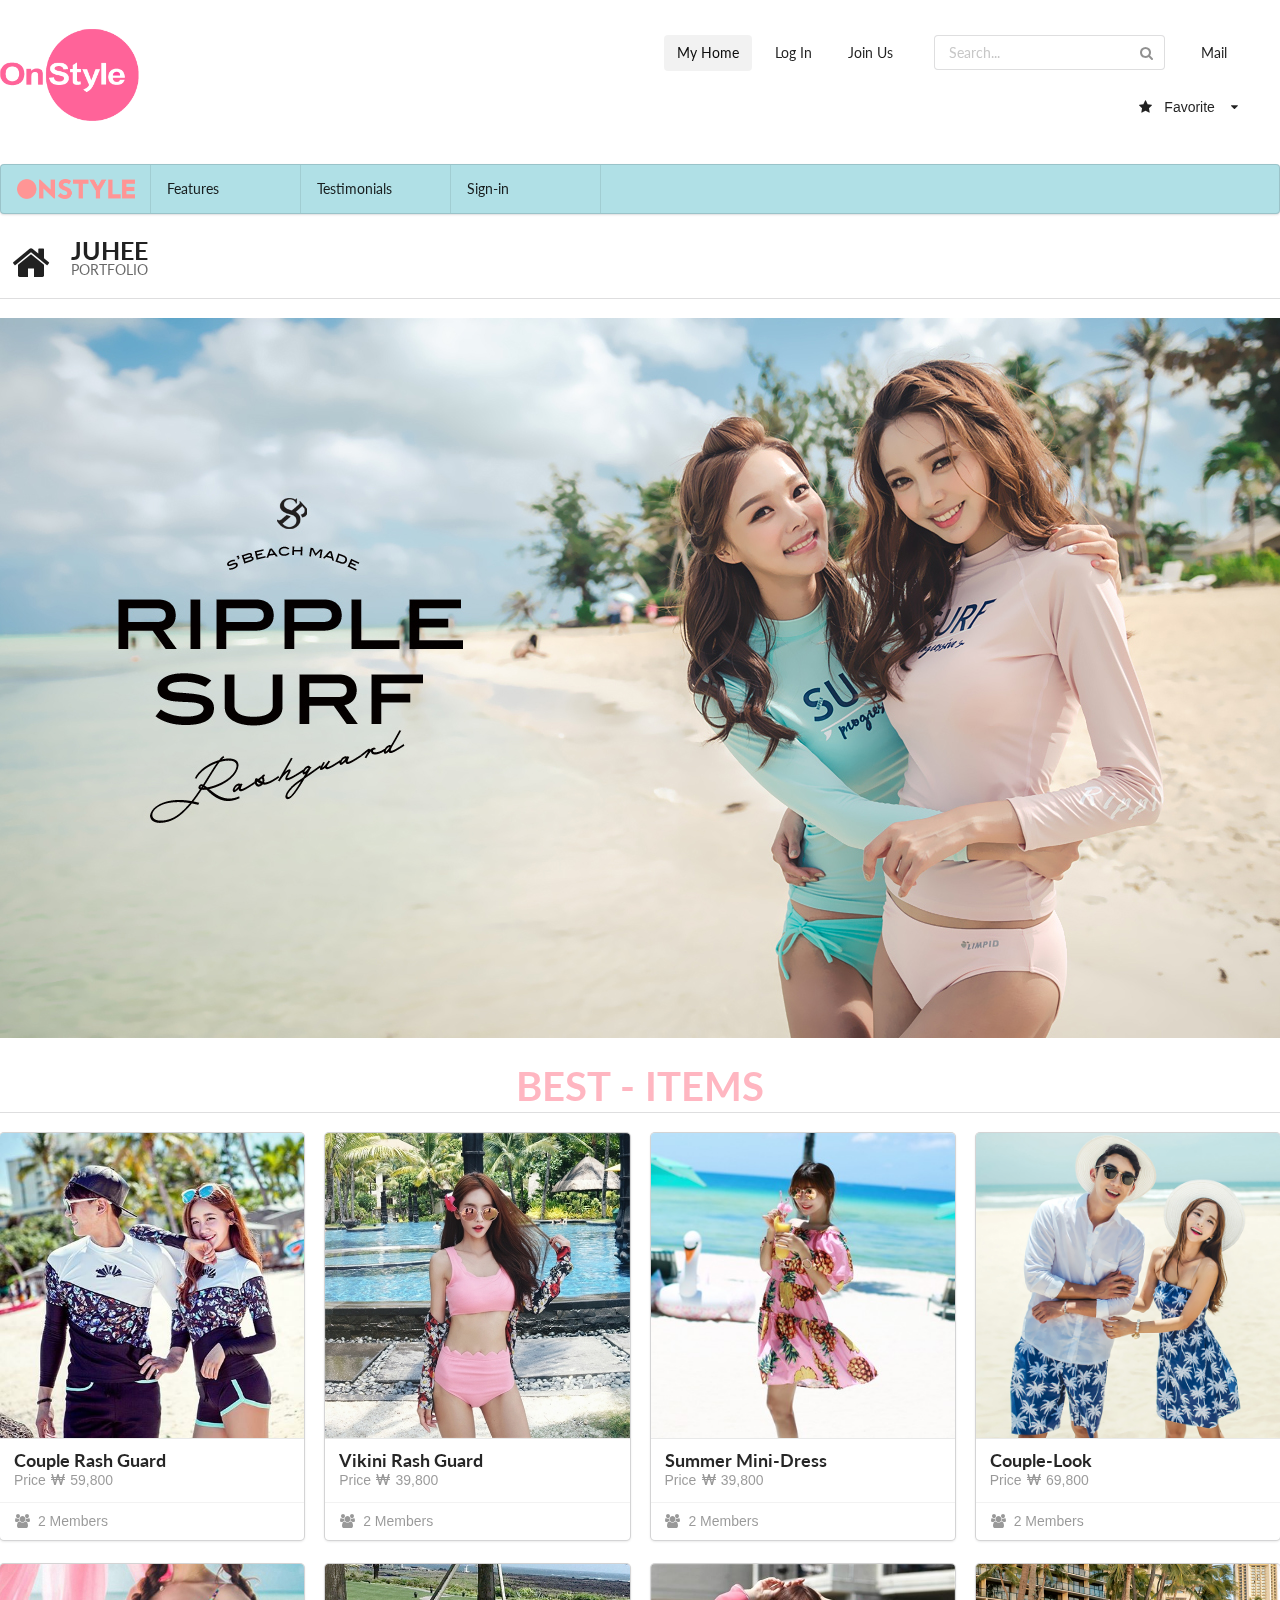
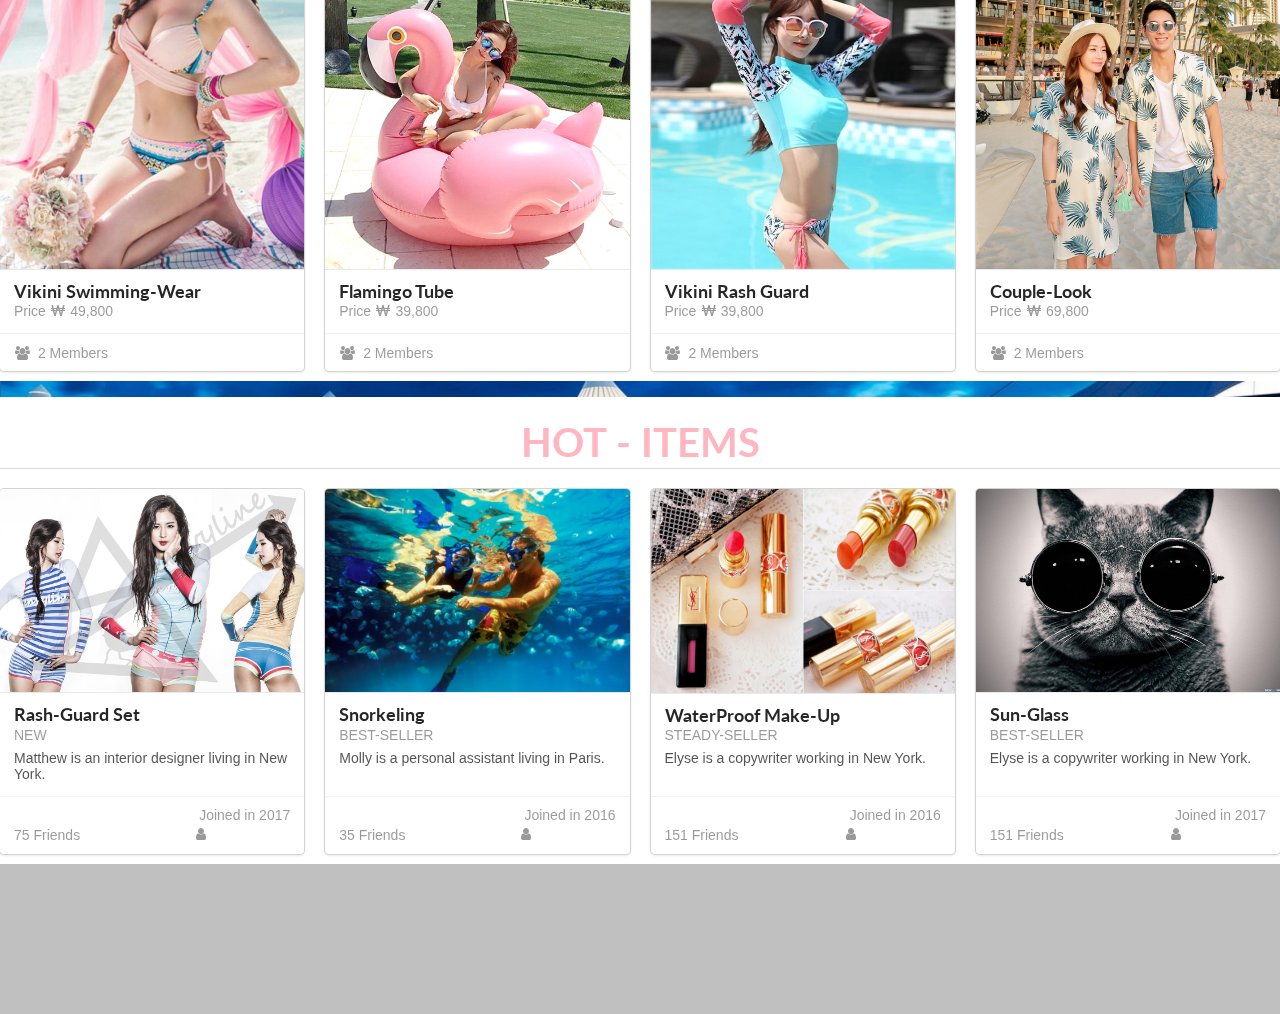
==== index.html @ c20318d9 "초기 커밋." ====
﻿<!doctype html>
<html lang="ko">
<head>
    <meta charset="UTF-8">
    <meta name="viewport" content="width=device-width, initial-scale=1.0">
    <meta name="renderer" content="webkit">

    <title>Semantic_Ui</title>
	<link type="text/css" rel="stylesheet" href="css/semantic.min.css" />
    <link type="text/css" rel="stylesheet" href="css/main.css" />

    <script type="text/javascript" src="js/jquery-1.12.4.min.js"></script>
    <script type="text/javascript" src="js/semantic.min.js"></script>
    <script type="text/javascript" src="js/jquery.jcarousellite.min.js"></script>
    <script type="text/javascript" src="js/jquery.mousewheel.min.js"></script>
    <script type="text/javascript" src="js/index.js"></script>
</head>
<body>

<div class="ui modal">
	<i class="close icon"></i>
	<div class="header">
        <i class="checkmark icon"></i> CLICK
	</div>
	<div class="image content">
		<div class="ui large image">
		    <img id="modal-photo" src="images/logo_02.png" alt="no">
		</div>
        <div class="description">
            <div id="title" class="ui header">자세히 보기</div>
            <p class="price">
                We've grabbed the following image from the  image associated with your registered e-mail<br/>
                address.Is it okay to use this photo?We've grabbed the following image from the image associated<br />
                with your registered e-mail address.</p>
            <p class="modal-move"><a href="javascript:void(0)">Detail Page <i class="arrow circle right icon"></i></a></p>
        </div>
	</div>
	<div class="actions">
		<div class="ui black deny button">
			NO
		</div>
		<div class="ui positive right labeled icon button">
			CART
			<i class="checkmark icon"></i>
		</div>
	</div>
</div>
<!-- modal-click -->

<div>
<!--header begin-->
	<header>
		<div class="bigcontainer">
			<div id="logo">
				<a href="#">logo</a>
			</div>
			<div class="user">
                <div class="ui secondary  menu">
                    <a class="active item">
                        My Home
                    </a>
                    <a class="item">
                        Log In
                    </a>
                    <a class="item">
                        Join Us
                    </a>
                    <div class="right menu">
                        <div class="item">
                            <div class="ui icon input">
                                <input type="text" placeholder="Search...">
                                <i class="search link icon"></i>
                            </div>
                        </div>
                        <a class="ui item" href="mailto:jh828204@naver.com">
                            Mail
                        </a>
                    </div>
                </div>
                <div class="header-dd">
                    <div class="ui dropdown">
                        <div class="text"><i class="star icon"></i>Favorite</div>
                        <i class="dropdown icon"></i>
                        <div class="menu">
                            <div class="item"><i class="add to cart icon"></i>Cart</div>
                            <div class="item"><i class="shopping bag icon"></i>Wish List</div>
                            <div class="item"><i class="payment icon"></i>Buy</div>
                            <div class="item"><i class="trash icon"></i>Move to trash</div>
                            <div class="item"><i class="setting icon"></i>Setting</div>
                        </div>
                    </div>
                </div>
			</div>
		</div>
	</header>
<!-- the main menu-->

    <div id="nav" class="ui stackable menu">
        <div class="item">
            <img src="images/logo_02.png">
        </div>
        <a class="item">Features</a>
        <a class="item">Testimonials</a>
        <a class="item">Sign-in</a>
    </div>

	<div class="container">
		<div class="pageHeader">
			<div class="segment">
				<div class="ui dividing header">
  					<i class="large home icon"></i>
                    <div class="content">
                        JUHEE
                        <div class="sub header">PORTFOLIO</div>
                    </div>
				</div>
			</div>
		</div>
        <div class="slide">
            <div class="slide-new">
                <ul>
                    <li>
                        <img src="images/main_1.jpg" alt="slide-image01">
                    </li>
                    <li>
                        <img src="images/main_2.jpg" alt="slide-image02">
                    </li>
                    <li>
                        <img src="images/main_3.jpg" alt="slide-image03">
                    </li>
                    <li>
                        <img src="images/main_4.jpg" alt="slide-image04">
                    </li>
                </ul>
            </div>
        </div>
        <div class="mt10"></div>
        <div class="best-container">
            <h1>BEST - ITEMS</h1>
            <div class="mt10"></div>
            <div class="ui special four cards">
                <div class="card click-modal" data-image="images/best_01.jpg">
                    <div class="blurring dimmable image">
                        <div class="ui dimmer">
                            <div class="content">
                                <div class="center">
                                    <div class="ui inverted button"><i class="checkmark icon"></i> CLICK</div>
                                </div>
                            </div>
                        </div>
                        <img src="images/best_01.jpg" alt="Couple Rash Guard">
                    </div>
                    <div class="content">
                        <a class="header" title="Move To Detail Page">Couple Rash Guard</a>
                        <div class="meta">
                            <span class="date">Price <i class="won icon"></i> 59,800</span>
                        </div>
                    </div>
                    <div class="extra content">
                        <a>
                            <i class="users icon"></i>
                            2 Members
                        </a>
                    </div>
                </div>
                <div class="card click-modal" data-image="images/best_02.jpg">
                    <div class="blurring dimmable image">
                        <div class="ui dimmer">
                            <div class="content">
                                <div class="center">
                                    <div class="ui inverted button"><i class="checkmark icon"></i> CLICK</div>
                                </div>
                            </div>
                        </div>
                        <img src="images/best_02.jpg" alt="Vikini Rash Guard">
                    </div>
                    <div class="content">
                        <a class="header" title="Move To Detail Page">Vikini Rash Guard</a>
                        <div class="meta">
                            <span class="date">Price <i class="won icon"></i> 39,800</span>
                        </div>
                    </div>
                    <div class="extra content">
                        <a>
                            <i class="users icon"></i>
                            2 Members
                        </a>
                    </div>
                </div>
                <div class="card click-modal" data-image="images/best_03.jpg">
                    <div class="blurring dimmable image">
                        <div class="ui dimmer">
                            <div class="content">
                                <div class="center">
                                    <div class="ui inverted button"><i class="checkmark icon"></i> CLICK</div>
                                </div>
                            </div>
                        </div>
                        <img src="images/best_03.jpg" alt="Summer Mini-Dress">
                    </div>
                    <div class="content">
                        <a class="header" title="Move To Detail Page">Summer Mini-Dress</a>
                        <div class="meta">
                            <span class="date">Price <i class="won icon"></i> 39,800</span>
                        </div>
                    </div>
                    <div class="extra content">
                        <a>
                            <i class="users icon"></i>
                            2 Members
                        </a>
                    </div>
                </div>
                <div class="card click-modal" data-image="images/best_04.jpg">
                    <div class="blurring dimmable image">
                        <div class="ui dimmer">
                            <div class="content">
                                <div class="center">
                                    <div class="ui inverted button"><i class="checkmark icon"></i> CLICK</div>
                                </div>
                            </div>
                        </div>
                        <img src="images/best_04.jpg" alt="Couple-Look">
                    </div>
                    <div class="content">
                        <a class="header" title="Move To Detail Page">Couple-Look</a>
                        <div class="meta">
                            <span class="date">Price <i class="won icon"></i> 69,800</span>
                        </div>
                    </div>
                    <div class="extra content">
                        <a>
                            <i class="users icon"></i>
                            2 Members
                        </a>
                    </div>
                </div>
            </div>

            <div class="ui special four cards">
                <div class="card click-modal" data-image="images/best_05.jpg">
                    <div class="blurring dimmable image">
                        <div class="ui dimmer">
                            <div class="content">
                                <div class="center">
                                    <div class="ui inverted button"><i class="checkmark icon"></i> CLICK</div>
                                </div>
                            </div>
                        </div>
                        <img src="images/best_05.jpg" alt="Vikini Swimming-Wear">
                    </div>
                    <div class="content">
                        <a class="header" title="Move To Detail Page">Vikini Swimming-Wear</a>
                        <div class="meta">
                            <span class="date">Price <i class="won icon"></i> 49,800</span>
                        </div>
                    </div>
                    <div class="extra content">
                        <a>
                            <i class="users icon"></i>
                            2 Members
                        </a>
                    </div>
                </div>
                <div class="card click-modal" data-image="images/best_06.jpg">
                    <div class="blurring dimmable image">
                        <div class="ui dimmer">
                            <div class="content">
                                <div class="center">
                                    <div class="ui inverted button"><i class="checkmark icon"></i> CLICK</div>
                                </div>
                            </div>
                        </div>
                        <img src="images/best_06.jpg" alt="Flamingo Tube">
                    </div>
                    <div class="content">
                        <a class="header" title="Move To Detail Page">Flamingo Tube</a>
                        <div class="meta">
                            <span class="date">Price <i class="won icon"></i> 39,800</span>
                        </div>
                    </div>
                    <div class="extra content">
                        <a>
                            <i class="users icon"></i>
                            2 Members
                        </a>
                    </div>
                </div>
                <div class="card click-modal" data-image="images/best_07.jpg">
                    <div class="blurring dimmable image">
                        <div class="ui dimmer">
                            <div class="content">
                                <div class="center">
                                    <div class="ui inverted button"><i class="checkmark icon"></i> CLICK</div>
                                </div>
                            </div>
                        </div>
                        <img src="images/best_07.jpg" alt="Vikini Rash Guard">
                    </div>
                    <div class="content">
                        <a class="header" title="Move To Detail Page">Vikini Rash Guard</a>
                        <div class="meta">
                            <span class="date">Price <i class="won icon"></i> 39,800</span>
                        </div>
                    </div>
                    <div class="extra content">
                        <a>
                            <i class="users icon"></i>
                            2 Members
                        </a>
                    </div>
                </div>
                <div class="card click-modal" data-image="images/best_08.png">
                    <div class="blurring dimmable image">
                        <div class="ui dimmer">
                            <div class="content">
                                <div class="center">
                                    <div class="ui inverted button"><i class="checkmark icon"></i> CLICK</div>
                                </div>
                            </div>
                        </div>
                        <img src="images/best_08.png" alt="Couple-Look">
                    </div>
                    <div class="content">
                        <a class="header" title="Move To Detail Page">Couple-Look</a>
                        <div class="meta">
                            <span class="date">Price <i class="won icon"></i> 69,800</span>
                        </div>
                    </div>
                    <div class="extra content">
                        <a>
                            <i class="users icon"></i>
                            2 Members
                        </a>
                    </div>
                </div>
            </div>
            <!-- ui special cards -->
        </div>
        <div class="banner mt30">
            <div class="slide-banner">
                <ul>
                    <li>
                        <img src="images/banner_01.jpg" alt="banner-image01">
                    </li>
                    <li>
                        <img src="images/banner_02.jpg" alt="banner-image02">
                    </li>
                    <li>
                        <img src="images/banner_03.jpg" alt="banner-image03">
                    </li>
                    <li>
                        <img src="images/banner_04.jpg" alt="banner-image04">
                    </li>
                </ul>
            </div>
        </div>
        <div class="mt10"></div>
        <div class="hot-container">
            <h1>HOT - ITEMS</h1>
            <div class="mt10"></div>
            <div class="ui link four cards">
                <div class="card click-modal" data-image="images/summer_01.jpg">
                    <div class="image">
                        <img src="images/summer_01.jpg" alt="Rash-Guard Set" title="Move To Detail Page">
                    </div>
                    <div class="content">
                        <div class="header" title="Move To Detail Page">Rash-Guard Set</div>
                        <div class="meta">
                            <a class="date">NEW</a>
                        </div>
                        <div class="description">
                            Matthew is an interior designer living in New York.
                        </div>
                    </div>
                    <div class="extra content">
                        <span class="right floated">
                            Joined in 2017
                        </span>
                        <span>
                            <i class="user icon"></i>
                            75 Friends
                        </span>
                    </div>
                </div>
                <div class="card click-modal" data-image="images/summer_02.jpg"">
                    <div class="image">
                        <img src="images/summer_02.jpg" alt="Snorkeling" title="Move To Detail Page">
                    </div>
                    <div class="content">
                        <div class="header" title="Move To Detail Page">Snorkeling</div>
                        <div class="meta">
                            <a class="date">BEST-SELLER</a>
                        </div>
                        <div class="description">
                            Molly is a personal assistant living in Paris.
                        </div>
                    </div>
                    <div class="extra content">
                        <span class="right floated">
                            Joined in 2016
                        </span>
                        <span>
                            <i class="user icon"></i>
                            35 Friends
                        </span>
                    </div>
                </div>
                <div class="card click-modal" data-image="images/summer_03.jpg"">
                    <div class="image">
                        <img src="images/summer_03.jpg" alt="WaterProof Make-Up" title="Move To Detail Page">
                    </div>
                    <div class="content">
                        <div class="header" title="Move To Detail Page">WaterProof Make-Up</div>
                        <div class="meta">
                            <a class="date">STEADY-SELLER</a>
                        </div>
                        <div class="description">
                            Elyse is a copywriter working in New York.
                        </div>
                    </div>
                    <div class="extra content">
                        <span class="right floated">
                            Joined in 2016
                        </span>
                        <span>
                            <i class="user icon"></i>
                            151 Friends
                        </span>
                    </div>
                </div>
                <div class="card click-modal" data-image="images/summer_04.jpg"">
                    <div class="image">
                        <img src="images/summer_04.jpg" alt="Sun-Glass" title="Move To Detail Page">
                    </div>
                    <div class="content">
                        <div class="header" title="Move To Detail Page">Sun-Glass</div>
                        <div class="meta">
                            <a class="date">BEST-SELLER</a>
                        </div>
                        <div class="description">
                            Elyse is a copywriter working in New York.
                        </div>
                    </div>
                    <div class="extra content">
                        <span class="right floated">
                            Joined in 2017
                        </span>
                        <span>
                            <i class="user icon"></i>
                            151 Friends
                        </span>
                    </div>
                </div>
            </div>
            <!-- ui link four cards -->
        </div>
    </div>
</div>
<!--footer begin-->
<footer class="mt30">
	<div id="copyrights">
		<div class="inset">
			<div class="bigcontainer">
				<span class="logo">h</span>					
			</div>
		</div>
	</div>
</footer>

<script>
	$(document).ready(function(){
		$('.ui.dropdown')
			.dropdown();
	});
</script>
</body>
</html>
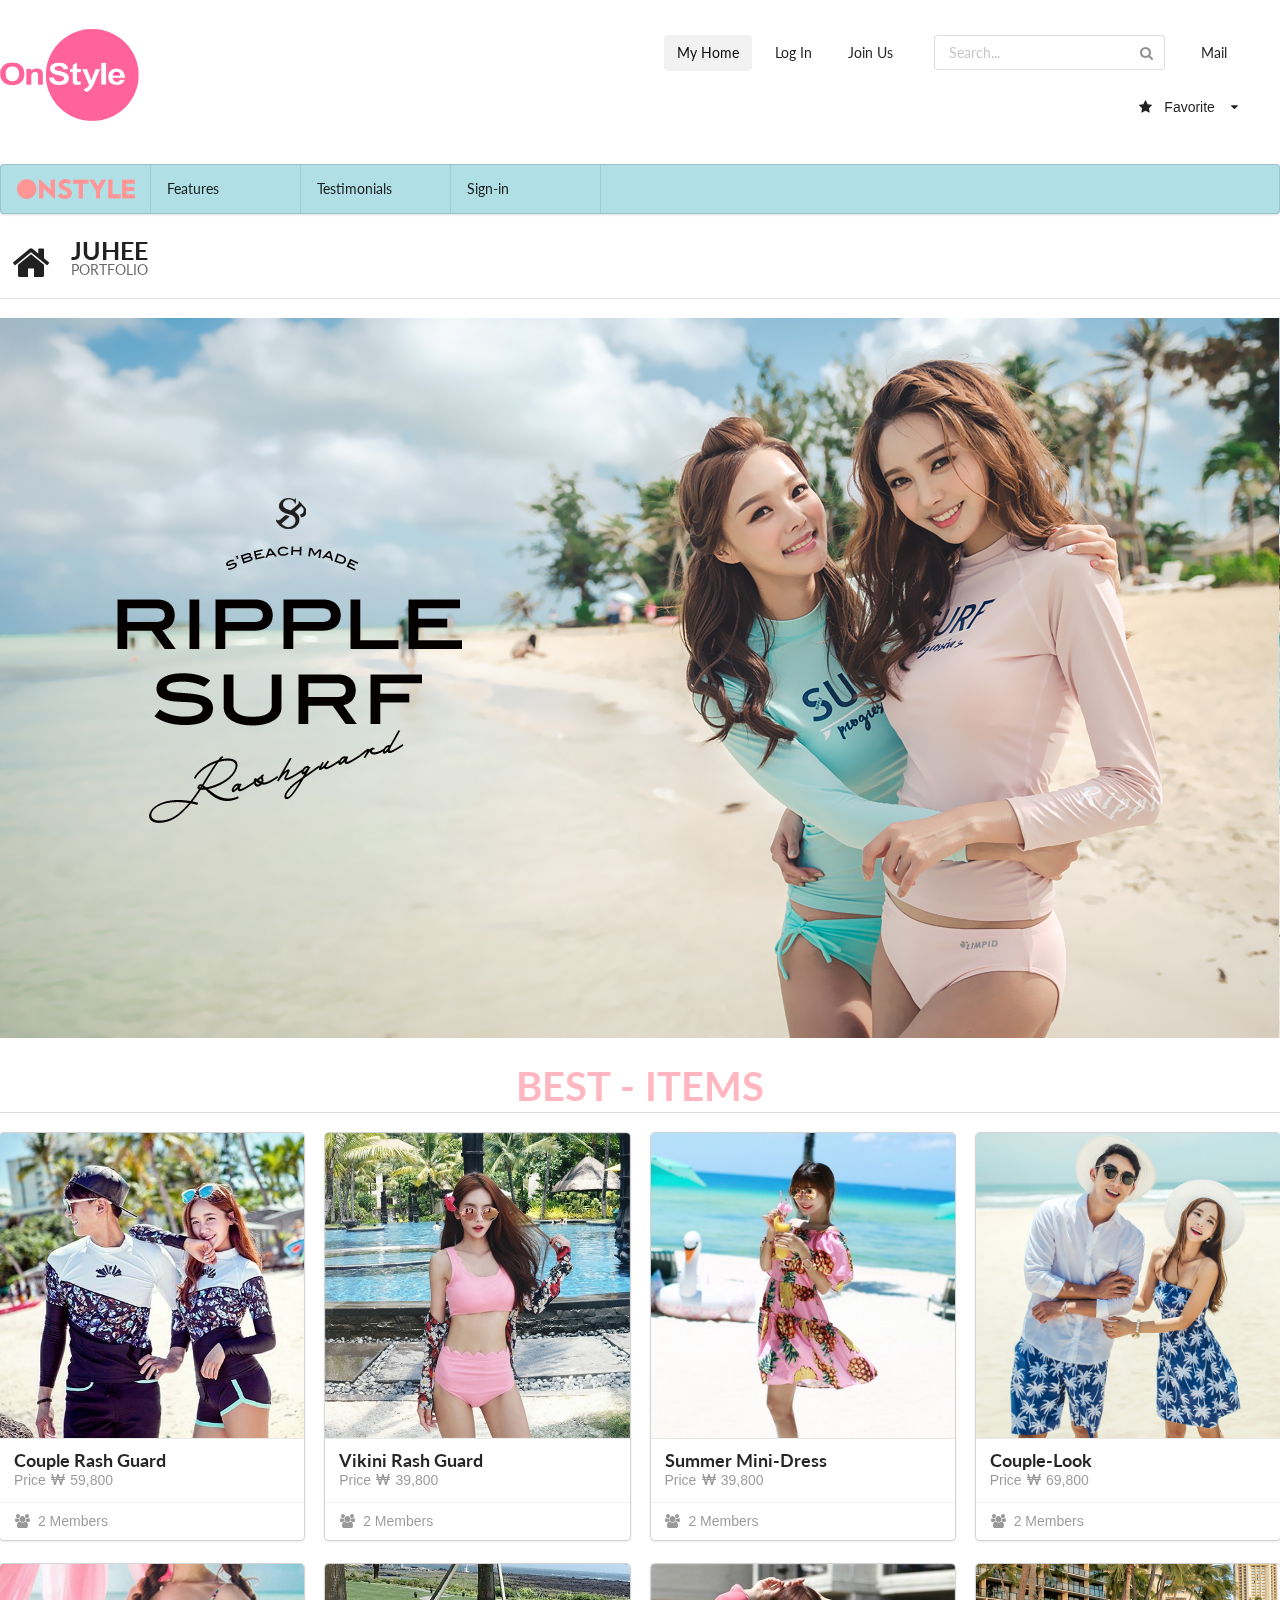
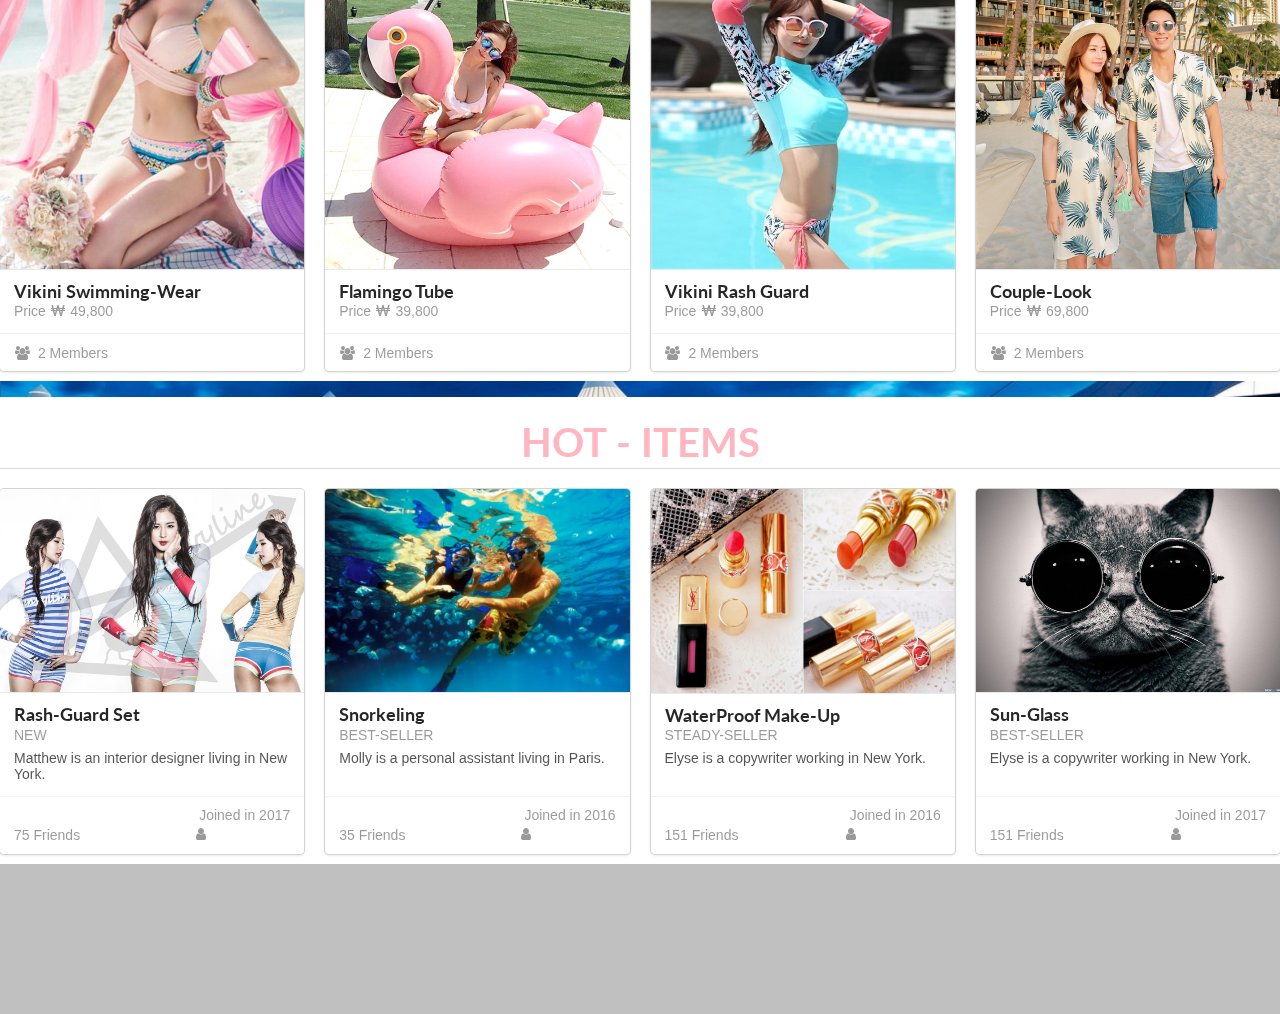
==== commit ee2ae38d: "move" ====
--- a/index.html
+++ b/index.html
@@ -5,7 +5,7 @@
     <meta name="viewport" content="width=device-width, initial-scale=1.0">
     <meta name="renderer" content="webkit">
 
-    <title>Semantic_Ui</title>
+    <title>Soso Style</title>
 	<link type="text/css" rel="stylesheet" href="css/semantic.min.css" />
     <link type="text/css" rel="stylesheet" href="css/main.css" />
 
@@ -31,7 +31,8 @@
             <p class="price">
                 We've grabbed the following image from the  image associated with your registered e-mail<br/>
                 address.Is it okay to use this photo?We've grabbed the following image from the image associated<br />
-                with your registered e-mail address.</p>
+                with your registered e-mail address.
+            </p>
             <p class="modal-move"><a href="javascript:void(0)">Detail Page <i class="arrow circle right icon"></i></a></p>
         </div>
 	</div>
@@ -46,6 +47,18 @@
 	</div>
 </div>
 <!-- modal-click -->
+
+<div id="modal-login" class="ui modal">
+    <div class="header">Header</div>
+    <div class="content">
+        <p></p>
+    </div>
+    <div class="actions">
+        <div class="ui approve button">Approve</div>
+        <div class="ui button">Neutral</div>
+        <div id="close-btn"class="ui cancel button">Cancel</div>
+    </div>
+</div>
 
 <div>
 <!--header begin-->
@@ -59,10 +72,10 @@
                     <a class="active item">
                         My Home
                     </a>
-                    <a class="item">
+                    <a class="item click-login" title="Move To LogIn Page">
                         Log In
                     </a>
-                    <a class="item">
+                    <a class="item" href="joinus.html" target="_blank" title="Move To JoinUs Page">
                         Join Us
                     </a>
                     <div class="right menu">
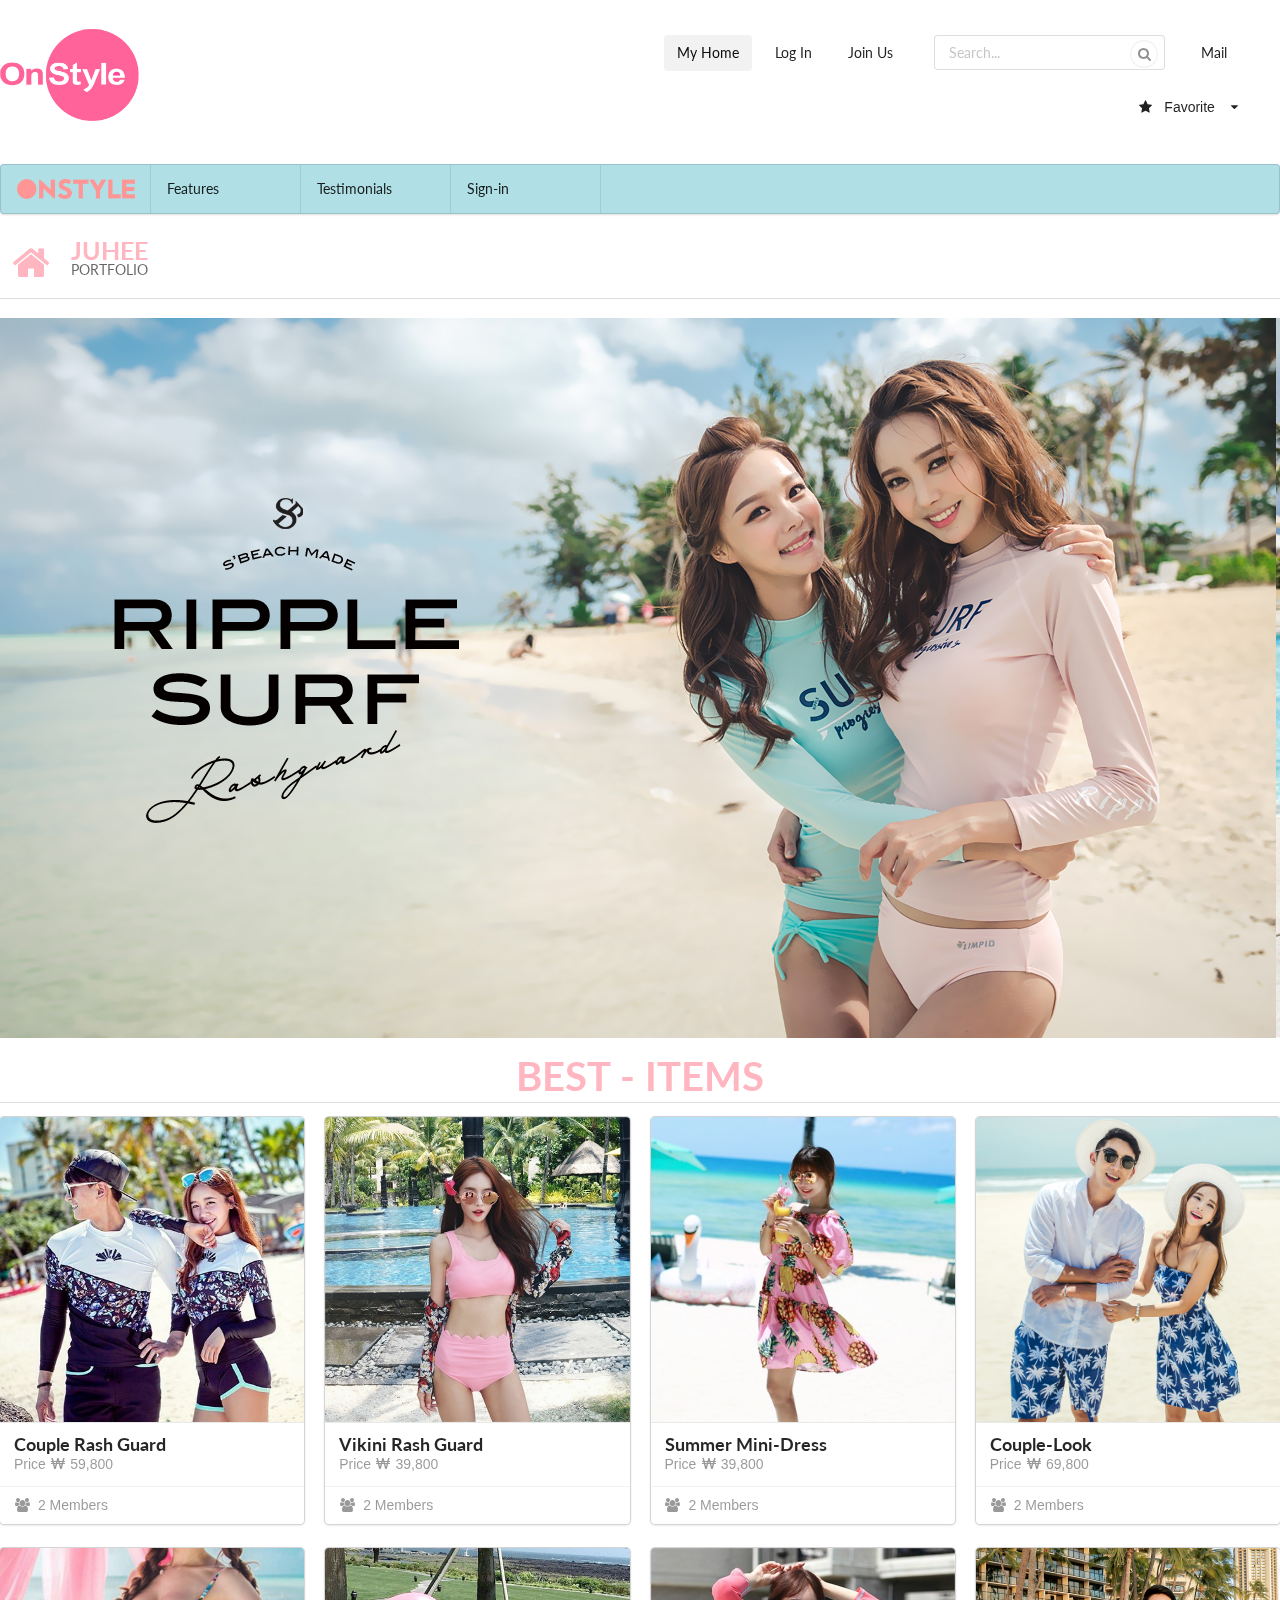
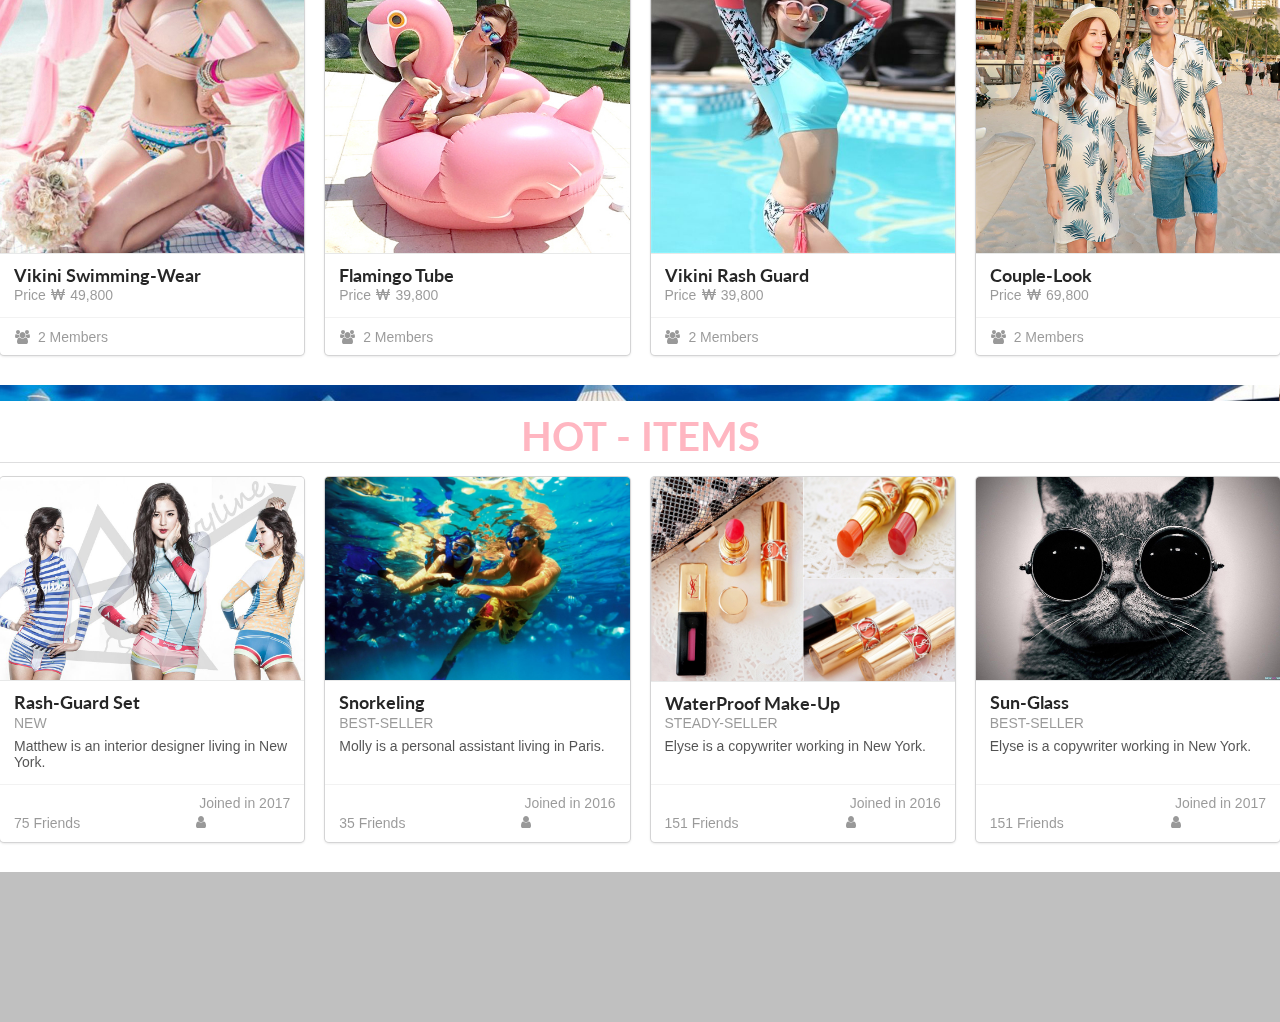
==== commit 32c05489: "gg" ====
--- a/index.html
+++ b/index.html
@@ -17,7 +17,7 @@
 </head>
 <body>
 
-<div class="ui modal">
+<div id="notice-modal" class="ui modal">
 	<i class="close icon"></i>
 	<div class="header">
         <i class="checkmark icon"></i> CLICK
@@ -48,15 +48,30 @@
 </div>
 <!-- modal-click -->
 
-<div id="modal-login" class="ui modal">
-    <div class="header">Header</div>
+<div id="login-modal "class="ui modal">
+    <div class="header">Log In</div>
     <div class="content">
-        <p></p>
+        <form class="ui form">
+            <div class="field">
+                <label>ID</label>
+                <input type="text" name="ID" placeholder="ID">
+            </div>
+            <div class="field">
+                <label>PASSWORD</label>
+                <input type="password" name="password" placeholder="password">
+            </div>
+            <div class="field">
+                <div class="ui toggle checkbox">
+                    <input type="checkbox" name="public">
+                    <label>Automatic Log In</label>
+                </div>
+            </div>
+            <button class="ui button" type="submit">Submit</button>
+        </form>
     </div>
     <div class="actions">
         <div class="ui approve button">Approve</div>
-        <div class="ui button">Neutral</div>
-        <div id="close-btn"class="ui cancel button">Cancel</div>
+        <div id="login-btn" class="ui cancel button">Cancel</div>
     </div>
 </div>
 
@@ -72,17 +87,17 @@
                     <a class="active item">
                         My Home
                     </a>
-                    <a class="item click-login" title="Move To LogIn Page">
+                    <a id="login-click" class="item" title="Move To Log-In Page">
                         Log In
                     </a>
-                    <a class="item" href="joinus.html" target="_blank" title="Move To JoinUs Page">
+                    <a class="item" href="joinus.html" target="_blank" title="Move To Join-Us Page">
                         Join Us
                     </a>
                     <div class="right menu">
                         <div class="item">
                             <div class="ui icon input">
                                 <input type="text" placeholder="Search...">
-                                <i class="search link icon"></i>
+                                <i class="circular search link icon"></i>
                             </div>
                         </div>
                         <a class="ui item" href="mailto:jh828204@naver.com">
--- a/css/main.css
+++ b/css/main.css
@@ -35,16 +35,17 @@
     border-bottom: 1px solid rgba(34,36,38,0.15);
 }
 .mt30{
+    margin-top: 30px;
+}
+.mt10 {
     margin-top: 10px;
-}
-.mt10 {
-    margin-top: 20px;
 }
 .close icon {
     font-size: 30px;
 }
 .ui.modal{
     text-align: center;
+    z-index: 100;
 }
 .modal .header {
     text-align: center;
@@ -201,3 +202,23 @@
 #copyrights .fl {
 	float:left;
 }
+
+/*joinus*/
+.joinus-wrap{
+    width: 1024px;
+    padding: 5% 0 0 0;
+}
+h4.ui.header{
+    font-size: 20px;
+}
+.ui.header{
+    color: lightpink;
+}
+.ui.primary.button, .ui.primary.buttons .button{
+    background: #aaa;
+}
+
+.ui.button{
+    background-color: powderblue;
+}
+
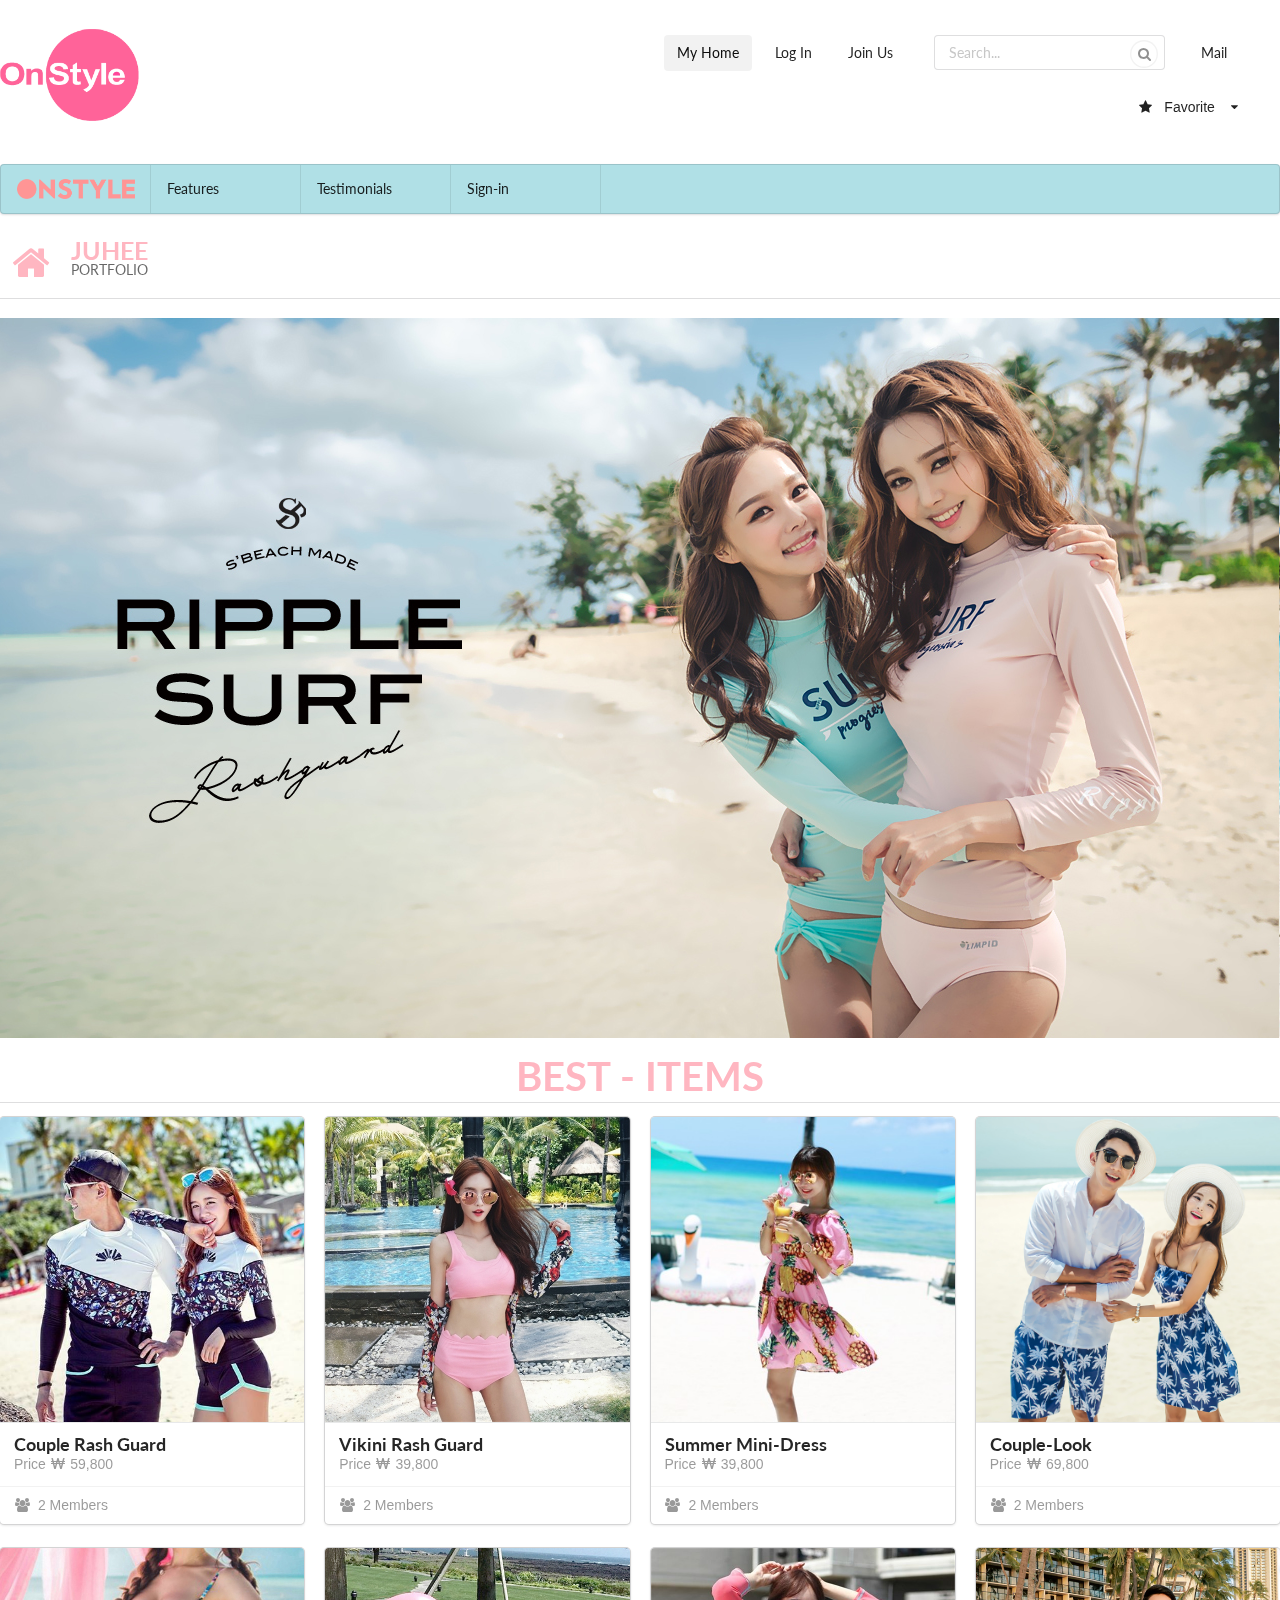
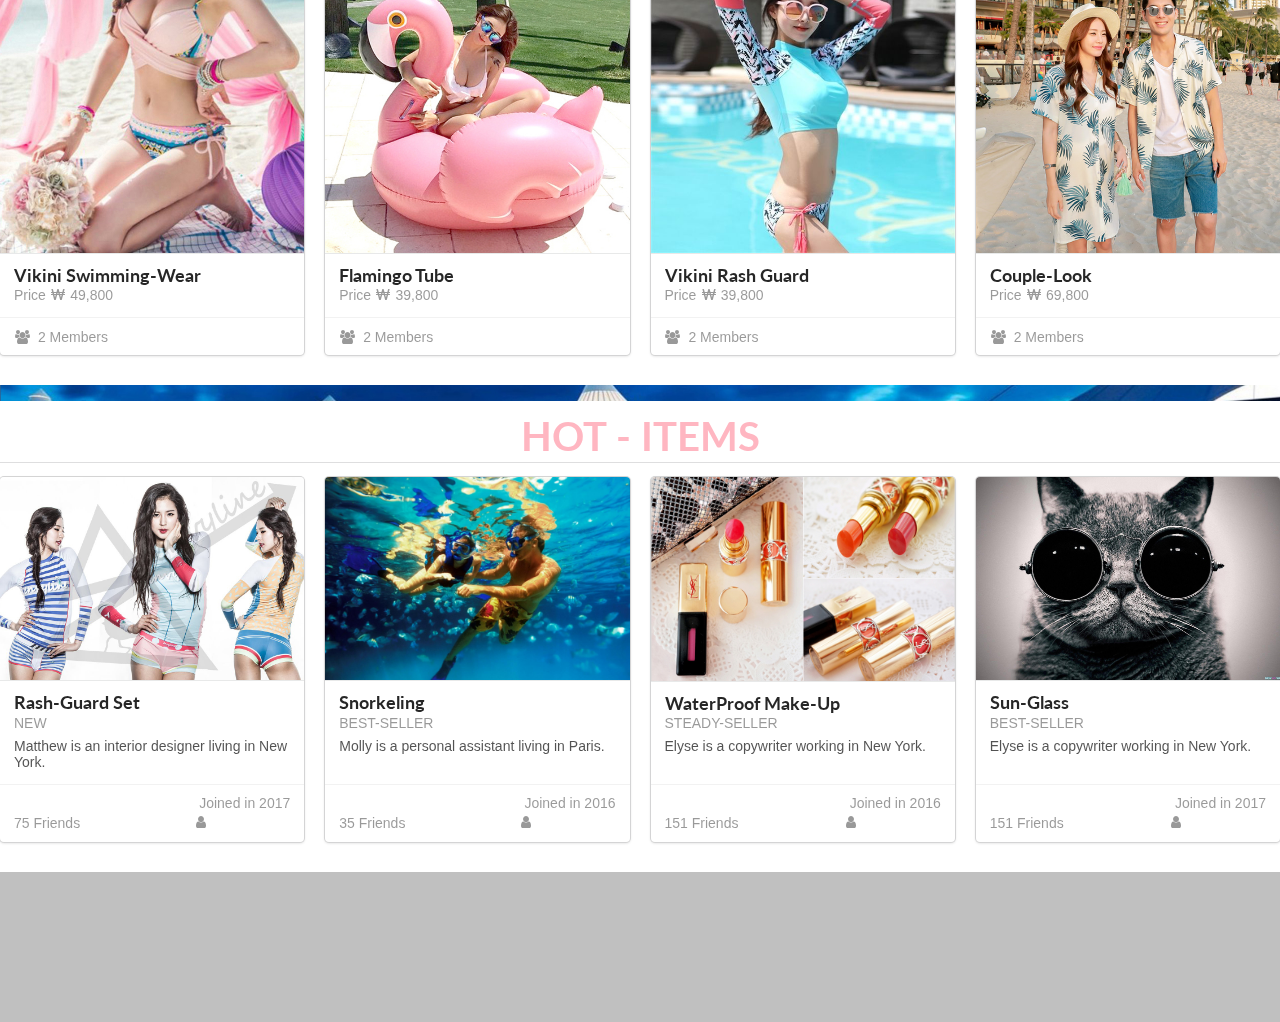
==== commit 5f8210f3: "add join" ====
--- a/index.html
+++ b/index.html
@@ -16,6 +16,32 @@
     <script type="text/javascript" src="js/index.js"></script>
 </head>
 <body>
+
+<div id="login-modal" class="ui tiny modal">
+    <div class="header">Log In</div>
+    <div class="content">
+        <form class="ui form">
+            <div class="field">
+                <label>ID</label>
+                <input type="text" name="ID" placeholder="ID">
+            </div>
+            <div class="field">
+                <label>PASSWORD</label>
+                <input type="password" name="password" placeholder="password">
+            </div>
+            <div class="field">
+                <div class="ui toggle checkbox">
+                    <input type="checkbox" name="public">
+                    <label>Automatic Log In</label>
+                </div>
+            </div>
+        </form>
+    </div>
+    <div class="actions">
+        <div class="ui approve button">Submit</div>
+        <div id="login-btn" class="ui cancel button">Cancel</div>
+    </div>
+</div>
 
 <div id="notice-modal" class="ui modal">
 	<i class="close icon"></i>
@@ -48,32 +74,6 @@
 </div>
 <!-- modal-click -->
 
-<div id="login-modal "class="ui modal">
-    <div class="header">Log In</div>
-    <div class="content">
-        <form class="ui form">
-            <div class="field">
-                <label>ID</label>
-                <input type="text" name="ID" placeholder="ID">
-            </div>
-            <div class="field">
-                <label>PASSWORD</label>
-                <input type="password" name="password" placeholder="password">
-            </div>
-            <div class="field">
-                <div class="ui toggle checkbox">
-                    <input type="checkbox" name="public">
-                    <label>Automatic Log In</label>
-                </div>
-            </div>
-            <button class="ui button" type="submit">Submit</button>
-        </form>
-    </div>
-    <div class="actions">
-        <div class="ui approve button">Approve</div>
-        <div id="login-btn" class="ui cancel button">Cancel</div>
-    </div>
-</div>
 
 <div>
 <!--header begin-->
@@ -87,7 +87,7 @@
                     <a class="active item">
                         My Home
                     </a>
-                    <a id="login-click" class="item" title="Move To Log-In Page">
+                    <a href="javascript:void(0);" id="login-click" class="item" title="Move To Log-In Page">
                         Log In
                     </a>
                     <a class="item" href="joinus.html" target="_blank" title="Move To Join-Us Page">
--- a/css/main.css
+++ b/css/main.css
@@ -44,7 +44,6 @@
     font-size: 30px;
 }
 .ui.modal{
-    text-align: center;
     z-index: 100;
 }
 .modal .header {
@@ -62,6 +61,7 @@
 .description .price{
     font-size: 20px;
     color: #666;
+    text-align: center;
 }
 .modal-move{
     margin: 200px 0 0 100px;
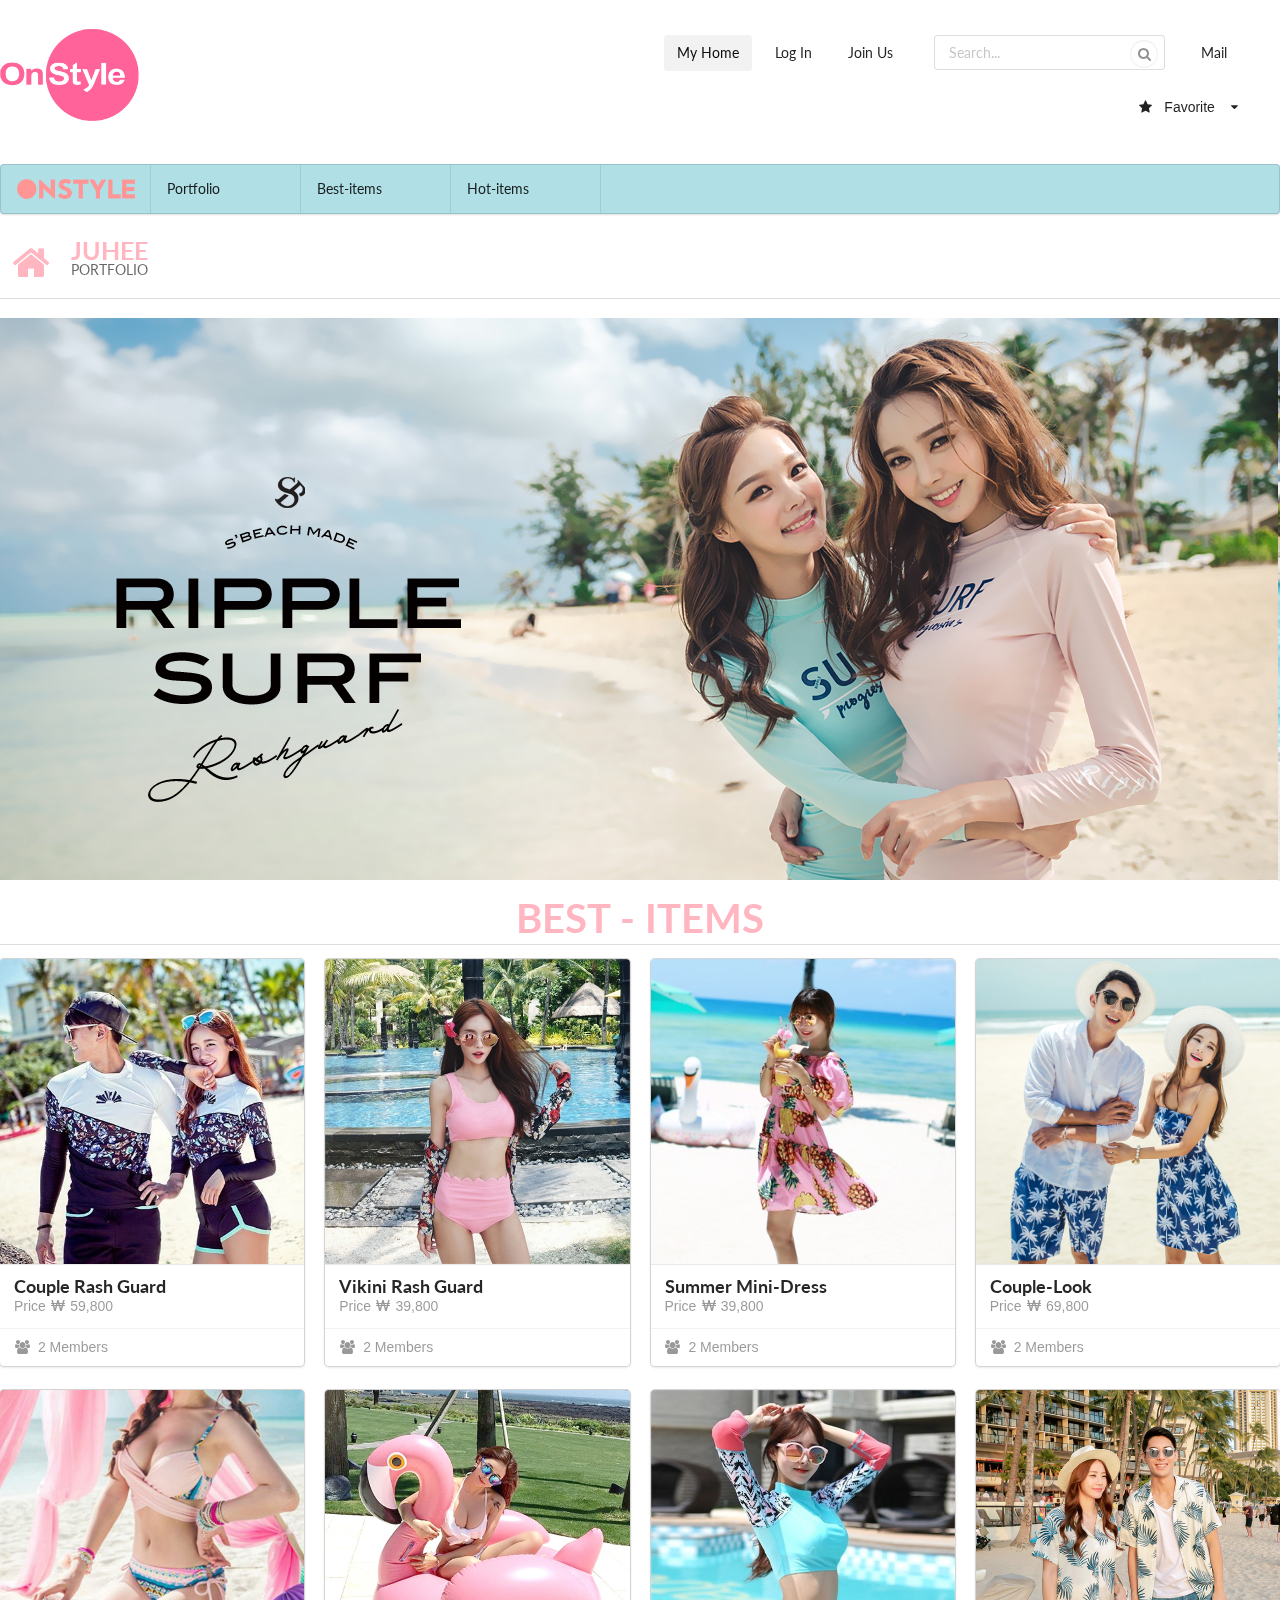
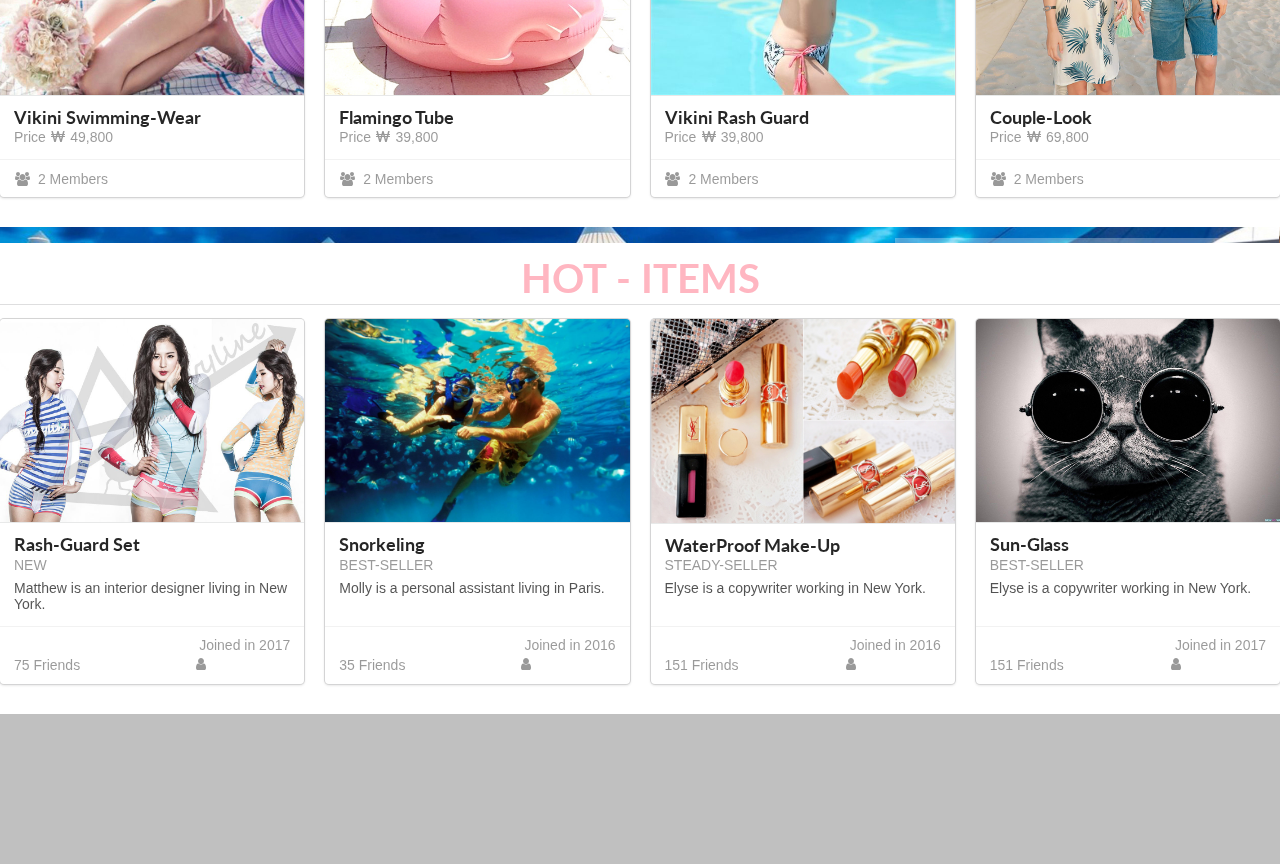
==== commit 7fc8f055: "ss" ====
--- a/index.html
+++ b/index.html
@@ -127,9 +127,9 @@
         <div class="item">
             <img src="images/logo_02.png">
         </div>
-        <a class="item">Features</a>
-        <a class="item">Testimonials</a>
-        <a class="item">Sign-in</a>
+        <a class="item">Portfolio</a>
+        <a class="item">Best-items</a>
+        <a class="item">Hot-items</a>
     </div>
 
 	<div class="container">
@@ -370,15 +370,47 @@
                 <ul>
                     <li>
                         <img src="images/banner_01.jpg" alt="banner-image01">
+                        <div class="maketting">
+                            <a href="javascript:void(0)">
+                                <div class="mWrap">
+                                    <div class="bannerActive"><i class="checkmark icon"></i> CLICK</div>
+                                    <div class="bannerClick">현재 광고페이지로 이동합니다!</div>
+                                </div>
+                            </a>
+                        </div>
                     </li>
                     <li>
                         <img src="images/banner_02.jpg" alt="banner-image02">
+                        <div class="maketting">
+                            <a href="javascript:void(0)">
+                                <div class="mWrap">
+                                    <div class="bannerActive"><i class="checkmark icon"></i> CLICK</div>
+                                    <div class="bannerClick">현재 광고페이지로 이동합니다!</div>
+                                </div>
+                            </a>
+                        </div>
                     </li>
                     <li>
                         <img src="images/banner_03.jpg" alt="banner-image03">
+                        <div class="maketting">
+                            <a href="javascript:void(0)">
+                                <div class="mWrap">
+                                    <div class="bannerActive"><i class="checkmark icon"></i> CLICK</div>
+                                    <div class="bannerClick">현재 광고페이지로 이동합니다!</div>
+                                </div>
+                            </a>
+                        </div>
                     </li>
                     <li>
                         <img src="images/banner_04.jpg" alt="banner-image04">
+                        <div class="maketting">
+                            <a href="javascript:void(0)">
+                                <div class="mWrap">
+                                    <div class="bannerActive"><i class="checkmark icon"></i> CLICK</div>
+                                    <div class="bannerClick">현재 광고페이지로 이동합니다!</div>
+                                </div>
+                            </a>
+                        </div>
                     </li>
                 </ul>
             </div>
--- a/css/main.css
+++ b/css/main.css
@@ -158,8 +158,40 @@
 .slide-new, .slide-banner {
     width: 100%;
 }
+.slide-banner ul li{
+    position: relative;
+}
+.maketting {
+    position: absolute;
+    bottom: 0;
+    right: 0;
+    width: 30%;
+    height: 30%;
+    background: rgba(255,255,255,0.3);
+    text-align: center;
+    color: #000;
+}
+.mWrap{
+    margin: 10px;
+    border: 2px solid #fff;
+}
+.bannerActive, .bannerClick {
+    display: inline-block;
+    padding: 7px;
+    width: 100%;
+}
+.bannerActive{
+    font-size: 30px;
+}
+.bannerActive{
+    font-size: 18px;
+}
 .slide-new img, .slide-banner img {
     width: 1280px;
+}
+.maketting:hover, .mWrap:hover {
+    color: #fff;
+    transition: all 0.3s;
 }
 /*footer start*/
 footer {
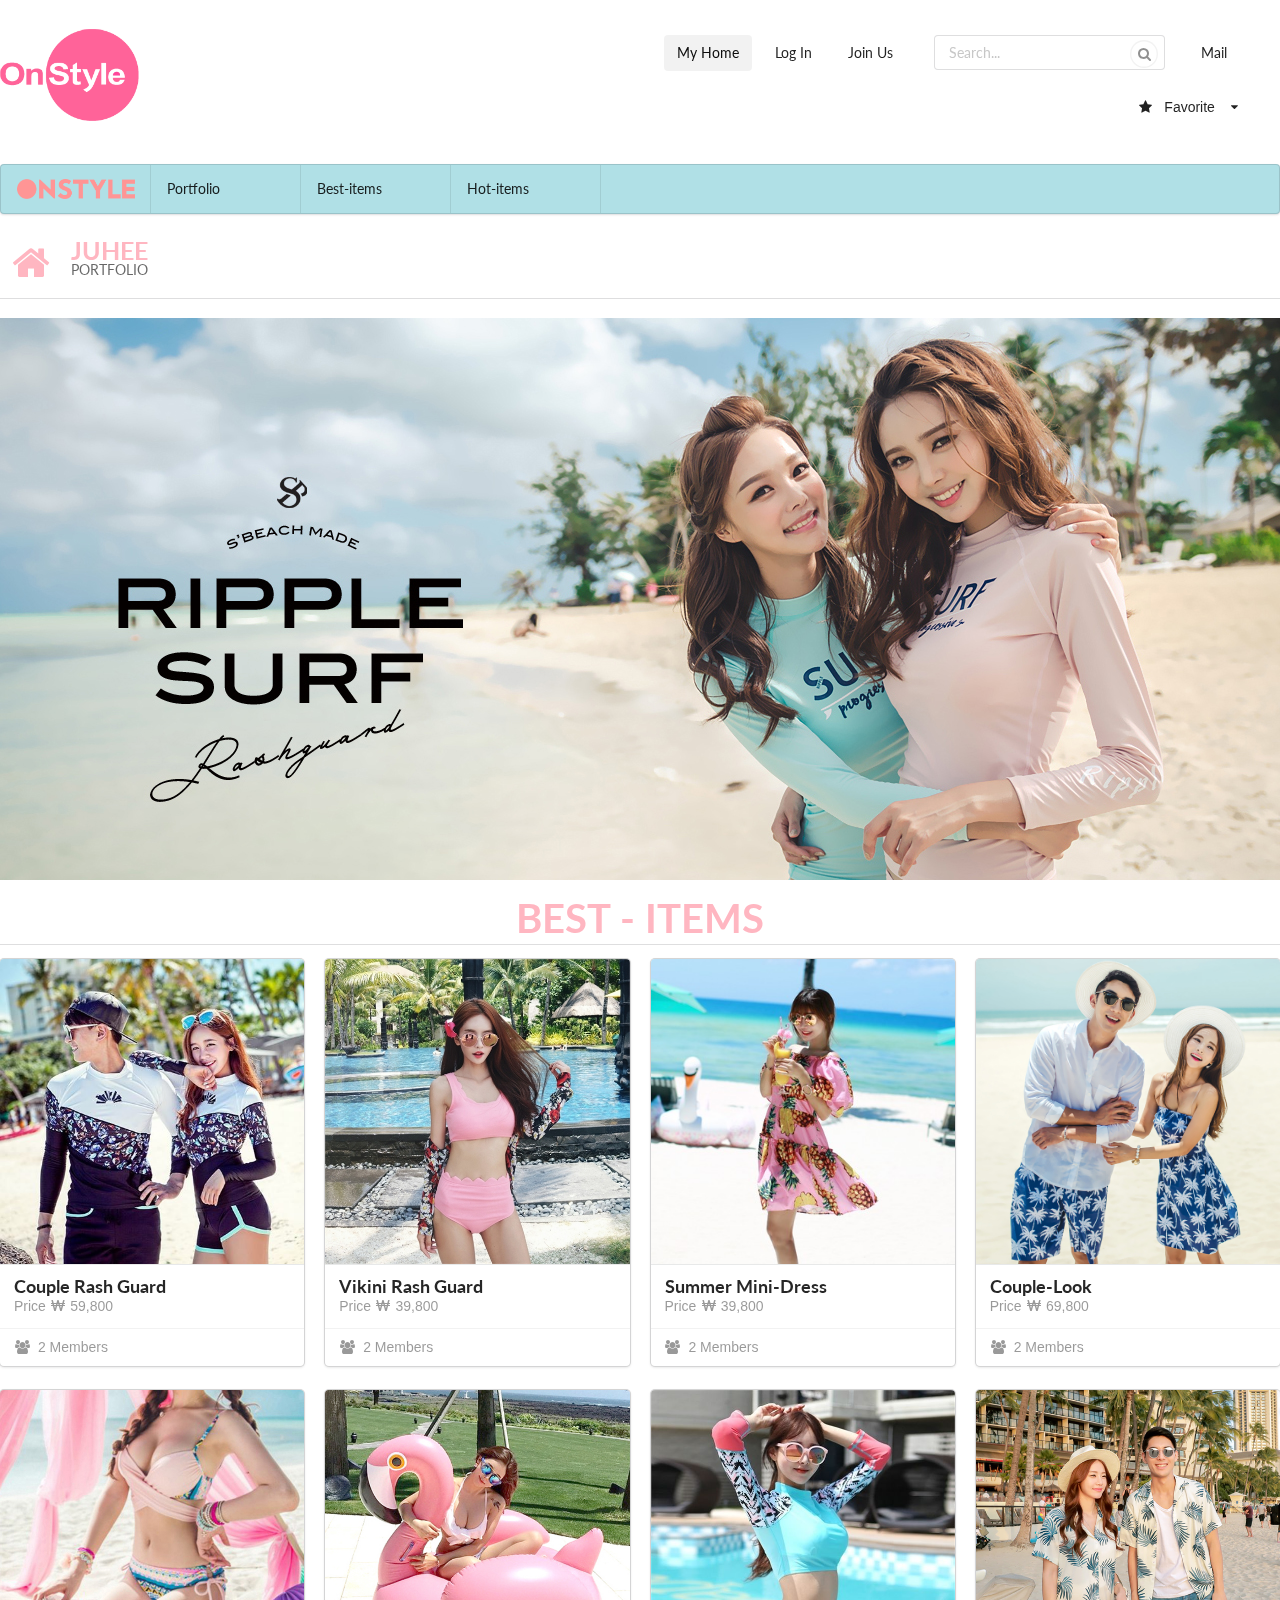
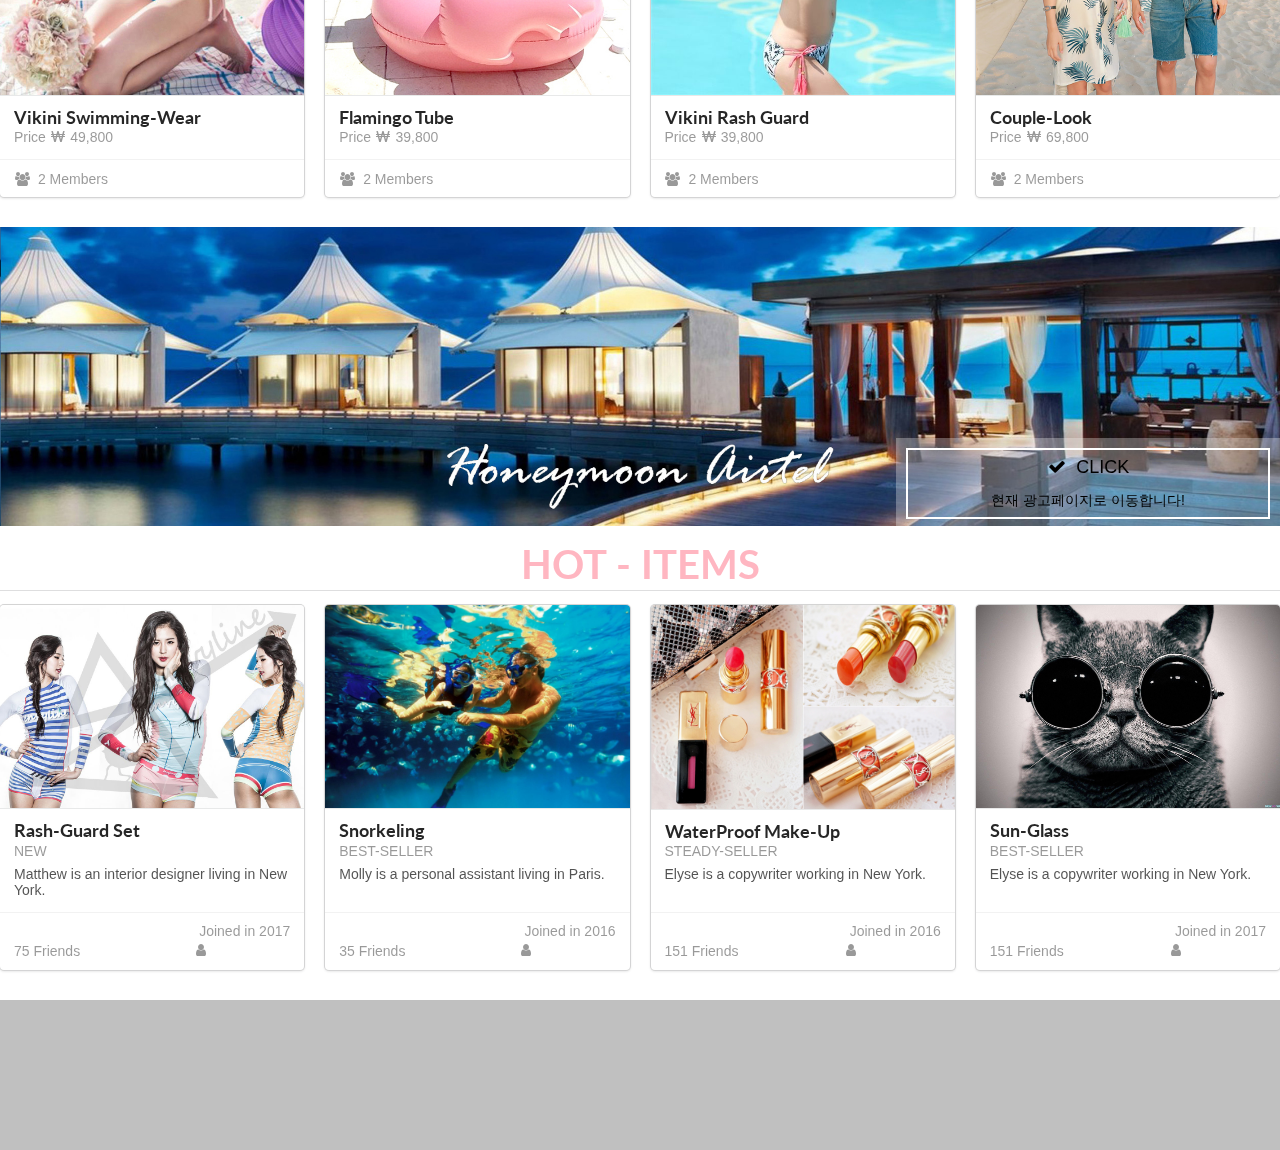
==== commit cac690ce: "window on load" ====
--- a/index.html
+++ b/index.html
@@ -13,7 +13,6 @@
     <script type="text/javascript" src="js/semantic.min.js"></script>
     <script type="text/javascript" src="js/jquery.jcarousellite.min.js"></script>
     <script type="text/javascript" src="js/jquery.mousewheel.min.js"></script>
-    <script type="text/javascript" src="js/index.js"></script>
 </head>
 <body>
 
@@ -527,7 +526,7 @@
 		</div>
 	</div>
 </footer>
-
+<script type="text/javascript" src="js/index.js"></script>
 <script>
 	$(document).ready(function(){
 		$('.ui.dropdown')
